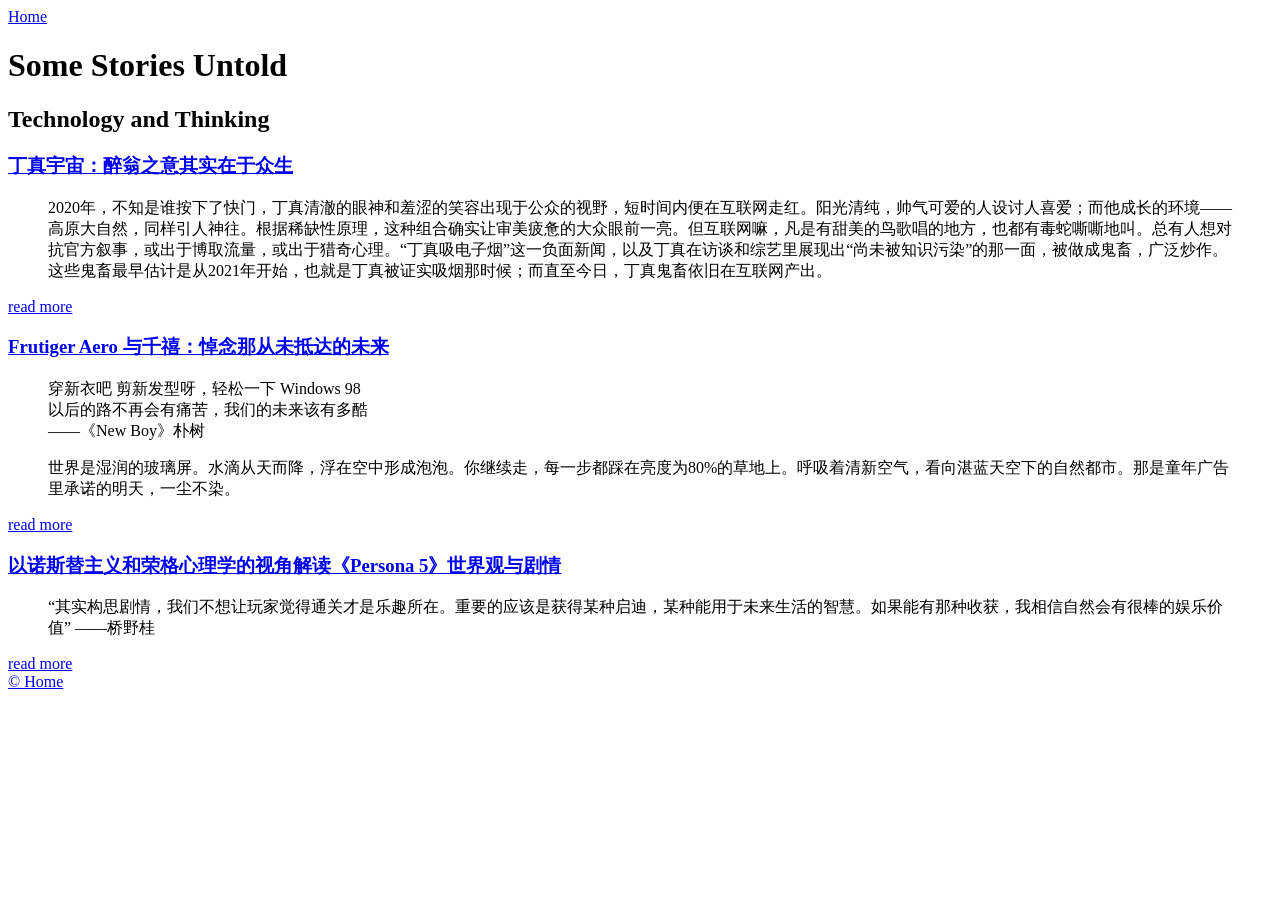
==== index.html @ d93f8b3b "deploy hugo site" ====
<!DOCTYPE html>
<html lang="zh-cn">
  <head>
    <meta charset="utf-8">
    <meta http-equiv="X-UA-Compatible" content="IE=edge,chrome=1">
    
    <title>Some Stories Untold | Home</title>
    <meta name="viewport" content="width=device-width,minimum-scale=1">
    <meta name="description" content="Technology and Thinking">
    <meta name="generator" content="Hugo 0.155.3">
    
    
    
      <meta name="robots" content="index, follow">
    
    

    
<link rel="stylesheet" href="/myblog/ananke/css/main.min.efe4d852f731d5d1fbb87718387202a97aafd768cdcdaed0662bbe6982e91824.css" >



  
    <link rel="stylesheet" href="/myblog/css/custom.css">
  


    


    
      

    

    
    
      <link href="/myblog/index.xml" rel="alternate" type="application/rss+xml" title="Home" />
      <link href="/myblog/index.xml" rel="feed" type="application/rss+xml" title="Home" />
      
    

    
      <link rel="canonical" href="https://untold8751.github.io/myblog/">
    

    
    
    <meta property="og:url" content="https://untold8751.github.io/myblog/">
  <meta property="og:site_name" content="Home">
  <meta property="og:title" content="Some Stories Untold">
  <meta property="og:description" content="Technology and Thinking">
  <meta property="og:locale" content="zh_cn">
  <meta property="og:type" content="website">
    <meta property="og:image" content="https://untold8751.github.io/myblog/cover.jpg">

  <meta itemprop="name" content="Some Stories Untold">
  <meta itemprop="description" content="Technology and Thinking">
  <meta itemprop="datePublished" content="2026-04-04T00:00:00+00:00">
  <meta itemprop="dateModified" content="2026-04-04T00:00:00+00:00">
  <meta itemprop="image" content="https://untold8751.github.io/myblog/cover.jpg">
  <meta name="twitter:card" content="summary_large_image">
  <meta name="twitter:image" content="https://untold8751.github.io/myblog/cover.jpg">
  <meta name="twitter:title" content="Some Stories Untold">
  <meta name="twitter:description" content="Technology and Thinking">

      
      
    
	
  </head><body class="ma0 avenir bg-near-white production is-home">
    

  
  
  <header class="cover bg-top" style="background-image: url('/myblog/cover.jpg');">
    
    <div class="bg-black-60">
      <nav class="pv3 ph3 ph4-ns" role="navigation">
  <div class="flex-l center items-center justify-between">
    <a href="/myblog/" class="f3 fw2 hover-white white-90 dib no-underline">
      
        Home
      
    </a>
    <div class="flex-l items-center">
      

      
      <div class="ananke-socials"></div>

    </div>
  </div>
</nav>

      <div class="tc-l pv4 pv6-l ph3 ph4-ns">
        <h1 class="f2 f-subheadline-l fw2 white-90 mb0 lh-title">
          Some Stories Untold
        </h1>
        
          <h2 class="fw1 f5 f3-l white-80 measure-wide-l center mt3">
            Technology and Thinking
          </h2>
        
      </div>
    </div>
  </header>


    <main class="pb7" role="main">
      <article class="cf ph3 ph5-l pv3 pv4-l f4 tc-l center measure-wide lh-copy nested-links mid-gray">
    
  </article>

  
  
  
  
  

  
    <div class="pa3 pa4-ns w-100 w-70-ns center">
      

      <section class="w-100 mw8">
        
        
          <div class="w-100 mb4 relative">
            
<article class="bb b--black-10">
  <div class="db pv4 ph3 ph0-l dark-gray no-underline">
    <div class="flex-column flex-row-ns flex">
      
      <div class="blah w-100">
        <h1 class="f3 fw1 athelas mt0 lh-title">
          <a href="/myblog/posts/dingzhen/" class="color-inherit dim link">
            丁真宇宙：醉翁之意其实在于众生
            </a>
        </h1>
        <div class="f6 f5-l lh-copy nested-copy-line-height nested-links">
          <blockquote>
<p>2020年，不知是谁按下了快门，丁真清澈的眼神和羞涩的笑容出现于公众的视野，短时间内便在互联网走红。阳光清纯，帅气可爱的人设讨人喜爱；而他成长的环境——高原大自然，同样引人神往。根据稀缺性原理，这种组合确实让审美疲惫的大众眼前一亮。但互联网嘛，凡是有甜美的鸟歌唱的地方，也都有毒蛇嘶嘶地叫。总有人想对抗官方叙事，或出于博取流量，或出于猎奇心理。“丁真吸电子烟”这一负面新闻，以及丁真在访谈和综艺里展现出“尚未被知识污染”的那一面，被做成鬼畜，广泛炒作。这些鬼畜最早估计是从2021年开始，也就是丁真被证实吸烟那时候；而直至今日，丁真鬼畜依旧在互联网产出。</p>
        </div>
        <a href="/myblog/posts/dingzhen/" class="ba b--moon-gray bg-light-gray br2 color-inherit dib f7 hover-bg-moon-gray link mt2 ph2 pv1">read more</a>
      </div>
    </div>
  </div>
</article>

          </div>
        
          <div class="w-100 mb4 relative">
            
<article class="bb b--black-10">
  <div class="db pv4 ph3 ph0-l dark-gray no-underline">
    <div class="flex-column flex-row-ns flex">
      
      <div class="blah w-100">
        <h1 class="f3 fw1 athelas mt0 lh-title">
          <a href="/myblog/posts/frutiger-aero/" class="color-inherit dim link">
            Frutiger Aero 与千禧：悼念那从未抵达的未来
            </a>
        </h1>
        <div class="f6 f5-l lh-copy nested-copy-line-height nested-links">
          <blockquote>
<p>穿新衣吧 剪新发型呀，轻松一下 Windows 98<br>
以后的路不再会有痛苦，我们的未来该有多酷<br>
——《New Boy》朴树</p>
</blockquote>
<blockquote>
<p>世界是湿润的玻璃屏。水滴从天而降，浮在空中形成泡泡。你继续走，每一步都踩在亮度为80%的草地上。呼吸着清新空气，看向湛蓝天空下的自然都市。那是童年广告里承诺的明天，一尘不染。</p>
        </div>
        <a href="/myblog/posts/frutiger-aero/" class="ba b--moon-gray bg-light-gray br2 color-inherit dib f7 hover-bg-moon-gray link mt2 ph2 pv1">read more</a>
      </div>
    </div>
  </div>
</article>

          </div>
        
          <div class="w-100 mb4 relative">
            
<article class="bb b--black-10">
  <div class="db pv4 ph3 ph0-l dark-gray no-underline">
    <div class="flex-column flex-row-ns flex">
      
      <div class="blah w-100">
        <h1 class="f3 fw1 athelas mt0 lh-title">
          <a href="/myblog/posts/persona5/" class="color-inherit dim link">
            以诺斯替主义和荣格心理学的视角解读《Persona 5》世界观与剧情
            </a>
        </h1>
        <div class="f6 f5-l lh-copy nested-copy-line-height nested-links">
          <blockquote>
<p>“其实构思剧情，我们不想让玩家觉得通关才是乐趣所在。重要的应该是获得某种启迪，某种能用于未来生活的智慧。如果能有那种收获，我相信自然会有很棒的娱乐价值”
——桥野桂</p>
        </div>
        <a href="/myblog/posts/persona5/" class="ba b--moon-gray bg-light-gray br2 color-inherit dib f7 hover-bg-moon-gray link mt2 ph2 pv1">read more</a>
      </div>
    </div>
  </div>
</article>

          </div>
        
      </section>

      

    </div>
  

    </main>
    <footer class="bg-black bottom-0 w-100 pa3" role="contentinfo">
  <div class="flex justify-between">
  <a class="f4 fw4 hover-white white-70 dn dib-ns pv2 ph3 no-underline" href="https://untold8751.github.io/myblog/" >
    &copy;  Home 
  </a>
    <div><div class="ananke-socials"></div>
</div>
  </div>
</footer>
  </body>
</html>
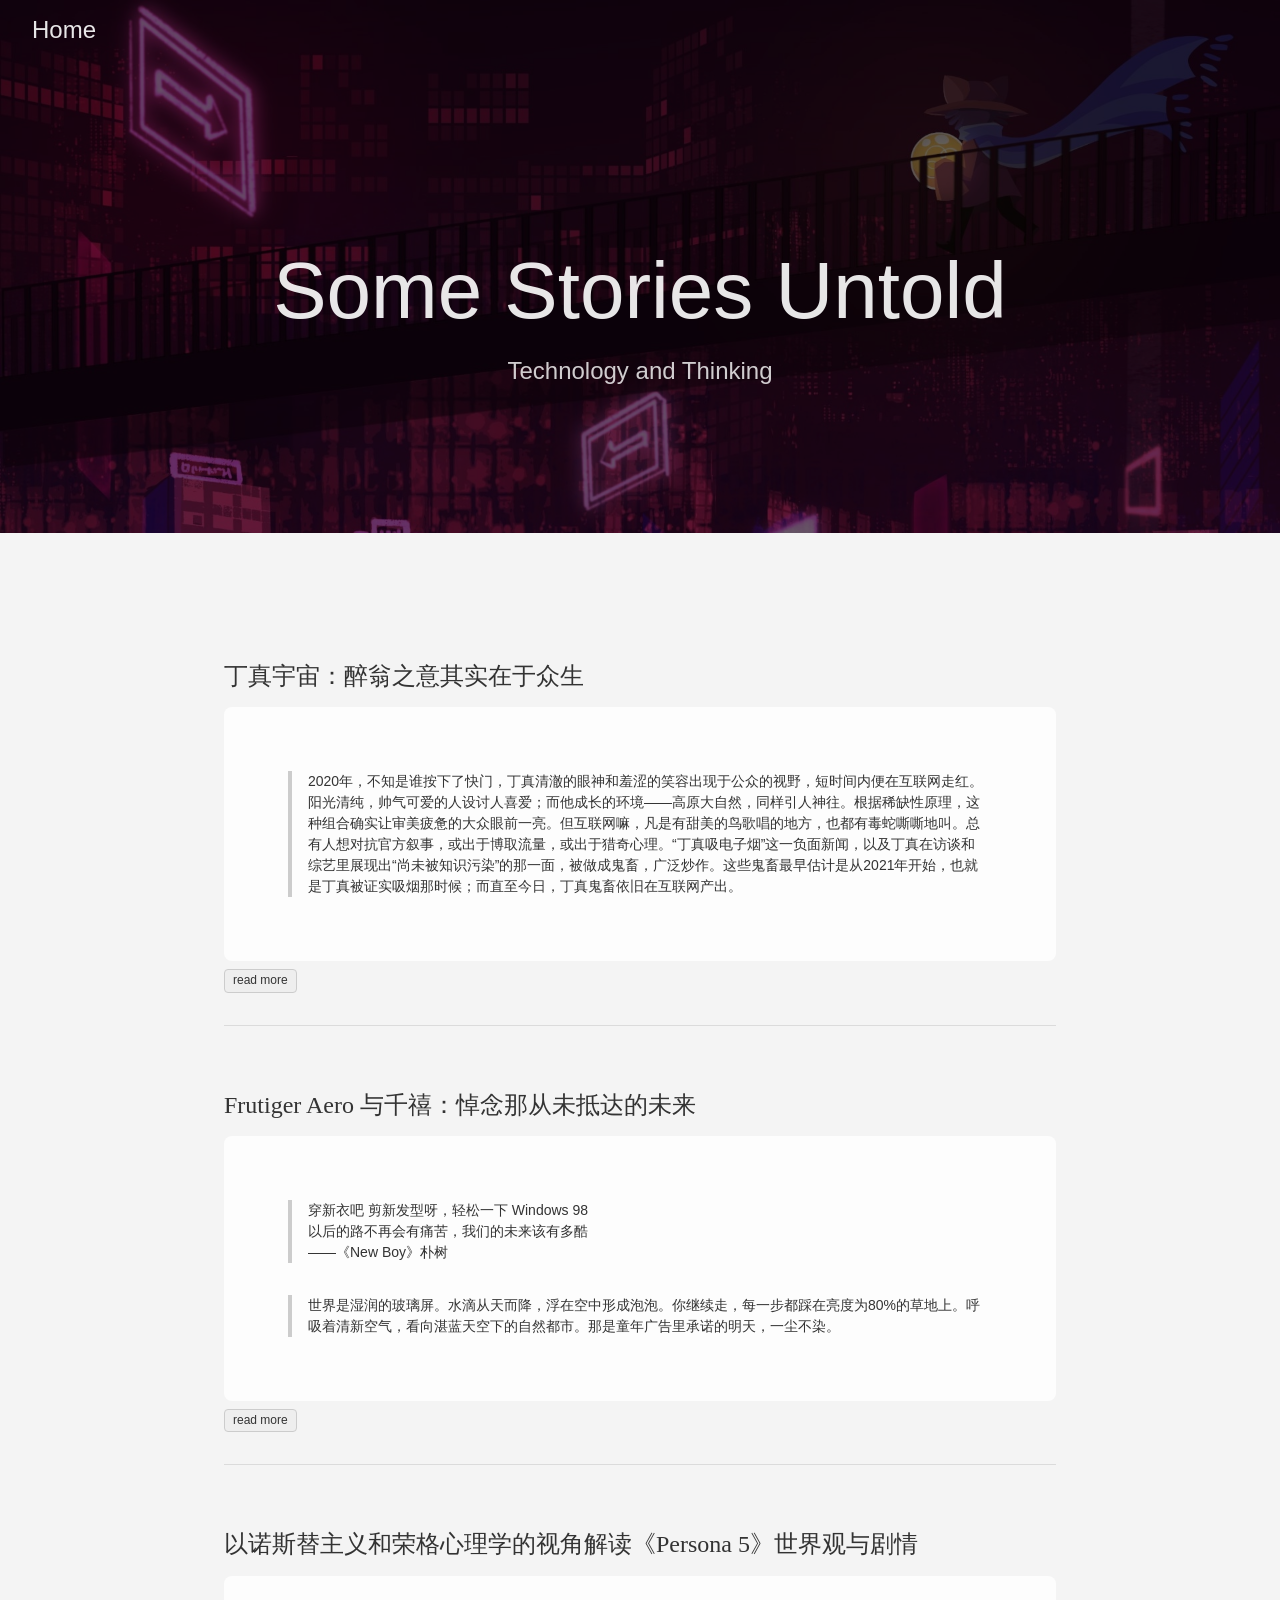
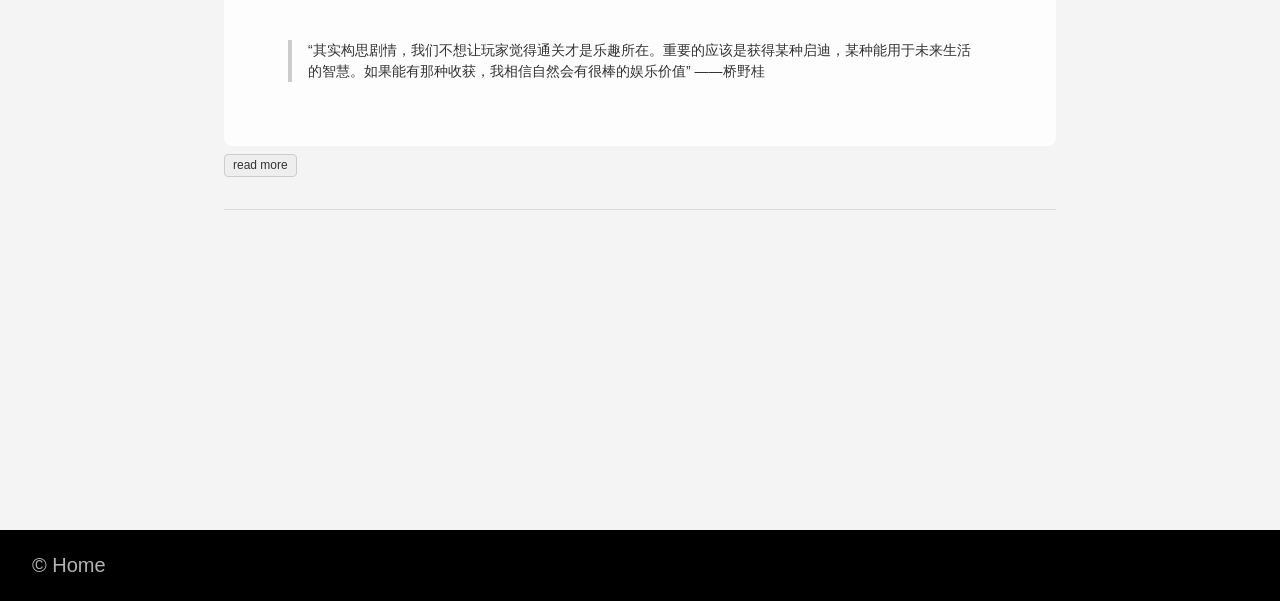
==== commit ec6b4c50: "fix path after custom domain" ====
--- a/index.html
+++ b/index.html
@@ -16,51 +16,51 @@
     
 
     
-<link rel="stylesheet" href="/myblog/ananke/css/main.min.efe4d852f731d5d1fbb87718387202a97aafd768cdcdaed0662bbe6982e91824.css" >
-
-
-
-  
-    <link rel="stylesheet" href="/myblog/css/custom.css">
-  
-
-
-    
-
-
-    
-      
-
-    
-
-    
-    
-      <link href="/myblog/index.xml" rel="alternate" type="application/rss+xml" title="Home" />
-      <link href="/myblog/index.xml" rel="feed" type="application/rss+xml" title="Home" />
-      
-    
-
-    
-      <link rel="canonical" href="https://untold8751.github.io/myblog/">
-    
-
-    
-    
-    <meta property="og:url" content="https://untold8751.github.io/myblog/">
+<link rel="stylesheet" href="/ananke/css/main.min.efe4d852f731d5d1fbb87718387202a97aafd768cdcdaed0662bbe6982e91824.css" >
+
+
+
+  
+    <link rel="stylesheet" href="/css/custom.css">
+  
+
+
+    
+
+
+    
+      
+
+    
+
+    
+    
+      <link href="/index.xml" rel="alternate" type="application/rss+xml" title="Home" />
+      <link href="/index.xml" rel="feed" type="application/rss+xml" title="Home" />
+      
+    
+
+    
+      <link rel="canonical" href="https://untold-blog.top/">
+    
+
+    
+    
+    <meta property="og:url" content="https://untold-blog.top/">
   <meta property="og:site_name" content="Home">
   <meta property="og:title" content="Some Stories Untold">
   <meta property="og:description" content="Technology and Thinking">
   <meta property="og:locale" content="zh_cn">
   <meta property="og:type" content="website">
-    <meta property="og:image" content="https://untold8751.github.io/myblog/cover.jpg">
+    <meta property="og:image" content="https://untold-blog.top/cover.jpg">
 
   <meta itemprop="name" content="Some Stories Untold">
   <meta itemprop="description" content="Technology and Thinking">
   <meta itemprop="datePublished" content="2026-04-04T00:00:00+00:00">
   <meta itemprop="dateModified" content="2026-04-04T00:00:00+00:00">
-  <meta itemprop="image" content="https://untold8751.github.io/myblog/cover.jpg">
+  <meta itemprop="image" content="https://untold-blog.top/cover.jpg">
   <meta name="twitter:card" content="summary_large_image">
-  <meta name="twitter:image" content="https://untold8751.github.io/myblog/cover.jpg">
+  <meta name="twitter:image" content="https://untold-blog.top/cover.jpg">
   <meta name="twitter:title" content="Some Stories Untold">
   <meta name="twitter:description" content="Technology and Thinking">
 
@@ -73,12 +73,12 @@
 
   
   
-  <header class="cover bg-top" style="background-image: url('/myblog/cover.jpg');">
+  <header class="cover bg-top" style="background-image: url('/cover.jpg');">
     
     <div class="bg-black-60">
       <nav class="pv3 ph3 ph4-ns" role="navigation">
   <div class="flex-l center items-center justify-between">
-    <a href="/myblog/" class="f3 fw2 hover-white white-90 dib no-underline">
+    <a href="/" class="f3 fw2 hover-white white-90 dib no-underline">
       
         Home
       
@@ -133,7 +133,7 @@
       
       <div class="blah w-100">
         <h1 class="f3 fw1 athelas mt0 lh-title">
-          <a href="/myblog/posts/dingzhen/" class="color-inherit dim link">
+          <a href="/posts/dingzhen/" class="color-inherit dim link">
             丁真宇宙：醉翁之意其实在于众生
             </a>
         </h1>
@@ -141,7 +141,7 @@
           <blockquote>
 <p>2020年，不知是谁按下了快门，丁真清澈的眼神和羞涩的笑容出现于公众的视野，短时间内便在互联网走红。阳光清纯，帅气可爱的人设讨人喜爱；而他成长的环境——高原大自然，同样引人神往。根据稀缺性原理，这种组合确实让审美疲惫的大众眼前一亮。但互联网嘛，凡是有甜美的鸟歌唱的地方，也都有毒蛇嘶嘶地叫。总有人想对抗官方叙事，或出于博取流量，或出于猎奇心理。“丁真吸电子烟”这一负面新闻，以及丁真在访谈和综艺里展现出“尚未被知识污染”的那一面，被做成鬼畜，广泛炒作。这些鬼畜最早估计是从2021年开始，也就是丁真被证实吸烟那时候；而直至今日，丁真鬼畜依旧在互联网产出。</p>
         </div>
-        <a href="/myblog/posts/dingzhen/" class="ba b--moon-gray bg-light-gray br2 color-inherit dib f7 hover-bg-moon-gray link mt2 ph2 pv1">read more</a>
+        <a href="/posts/dingzhen/" class="ba b--moon-gray bg-light-gray br2 color-inherit dib f7 hover-bg-moon-gray link mt2 ph2 pv1">read more</a>
       </div>
     </div>
   </div>
@@ -157,7 +157,7 @@
       
       <div class="blah w-100">
         <h1 class="f3 fw1 athelas mt0 lh-title">
-          <a href="/myblog/posts/frutiger-aero/" class="color-inherit dim link">
+          <a href="/posts/frutiger-aero/" class="color-inherit dim link">
             Frutiger Aero 与千禧：悼念那从未抵达的未来
             </a>
         </h1>
@@ -170,7 +170,7 @@
 <blockquote>
 <p>世界是湿润的玻璃屏。水滴从天而降，浮在空中形成泡泡。你继续走，每一步都踩在亮度为80%的草地上。呼吸着清新空气，看向湛蓝天空下的自然都市。那是童年广告里承诺的明天，一尘不染。</p>
         </div>
-        <a href="/myblog/posts/frutiger-aero/" class="ba b--moon-gray bg-light-gray br2 color-inherit dib f7 hover-bg-moon-gray link mt2 ph2 pv1">read more</a>
+        <a href="/posts/frutiger-aero/" class="ba b--moon-gray bg-light-gray br2 color-inherit dib f7 hover-bg-moon-gray link mt2 ph2 pv1">read more</a>
       </div>
     </div>
   </div>
@@ -186,7 +186,7 @@
       
       <div class="blah w-100">
         <h1 class="f3 fw1 athelas mt0 lh-title">
-          <a href="/myblog/posts/persona5/" class="color-inherit dim link">
+          <a href="/posts/persona5/" class="color-inherit dim link">
             以诺斯替主义和荣格心理学的视角解读《Persona 5》世界观与剧情
             </a>
         </h1>
@@ -195,7 +195,7 @@
 <p>“其实构思剧情，我们不想让玩家觉得通关才是乐趣所在。重要的应该是获得某种启迪，某种能用于未来生活的智慧。如果能有那种收获，我相信自然会有很棒的娱乐价值”
 ——桥野桂</p>
         </div>
-        <a href="/myblog/posts/persona5/" class="ba b--moon-gray bg-light-gray br2 color-inherit dib f7 hover-bg-moon-gray link mt2 ph2 pv1">read more</a>
+        <a href="/posts/persona5/" class="ba b--moon-gray bg-light-gray br2 color-inherit dib f7 hover-bg-moon-gray link mt2 ph2 pv1">read more</a>
       </div>
     </div>
   </div>
@@ -213,7 +213,7 @@
     </main>
     <footer class="bg-black bottom-0 w-100 pa3" role="contentinfo">
   <div class="flex justify-between">
-  <a class="f4 fw4 hover-white white-70 dn dib-ns pv2 ph3 no-underline" href="https://untold8751.github.io/myblog/" >
+  <a class="f4 fw4 hover-white white-70 dn dib-ns pv2 ph3 no-underline" href="https://untold-blog.top/" >
     &copy;  Home 
   </a>
     <div><div class="ananke-socials"></div>
--- a/css/custom.css
+++ b/css/custom.css
@@ -0,0 +1,152 @@
+/* 背景图层 */
+.post-bg {
+  position: fixed;
+  inset: 0;
+  z-index: -1;
+
+  background-size: cover;
+  background-position: center;
+  background-repeat: no-repeat;
+}
+
+/* 单篇文章正文卡片 */
+.single article {
+  position: relative;
+}
+
+/* 正文容器 */
+.nested-copy-line-height {
+  background: rgba(255, 255, 255, 0.85); /* 半透明白色底 */
+  padding: 2rem;
+  border-radius: 8px;
+}
+
+
+.my-figure {
+  display: block;
+  text-align: center;
+  margin: 1em 0;
+}
+
+.my-figure img {
+  display: inline-block;
+  margin: 0 auto;   /* 保证图片居中 */
+  max-width: 100%;
+  height: auto;
+}
+
+.my-figure figcaption {
+  margin-top: 0.5em;
+  font-size: 0.9em;
+  color: #555;
+  line-height: 1.4;   /* 默认行高 */
+  text-align: center;  /* 图注居中 */
+}
+
+.my-figure.tight figcaption {
+  line-height: 1.2;   /* 紧凑行高 */
+}
+
+.nested-copy-line-height img {
+  display: block;
+  margin-left: auto;
+  margin-right: auto;
+  max-width: 100%;
+}
+
+.video-container {
+    position: relative;
+    padding-bottom: 56.25%; /* 16:9 比例，可根据视频比例修改 */
+    height: 0;
+    overflow: hidden;
+    max-width: 100%;
+}
+
+.video-container iframe {
+    position: absolute !important;
+    top: 0 !important;
+    left: 0 !important;
+    width: 100% !important;
+    height: 100% !important;
+}
+
+/* Presona文章页变色 */
+.page-persona5 header h1 {
+  color: #b61c1c;
+}
+
+.page-persona5 header aside {
+  color: #b61c1c;
+}
+
+.page-persona5 header time {
+  color: #b61c1c;
+}
+
+/*frutiger-aero变色*/
+.page-frutiger-aero header h1 {
+  color: #dce406;
+}
+
+.page-frutiger-aero header aside {
+  color: #dce406;
+}
+
+.page-frutiger-aero header time {
+  color: #dce406;
+}
+
+/* Dingzhen文章页变色 */
+.page-Dingzhen header h1 {
+    color: #ffbb00;   /* 主标题颜色，可自行修改 */
+}
+
+.page-Dingzhen header aside {
+    color: #ffbb00;   /* 作者或副标题颜色 */
+}
+
+.page-Dingzhen header time {
+    color: #ffbb00;   /* 日期颜色 */
+}
+
+
+
+
+
+/* ===============================
+   手机端字体适配（不影响 PC）
+   =============================== */
+@media (max-width: 768px) {
+
+  body {
+    font-size: 17px;      /* 手机正文略大 */
+    line-height: 1.7;     /* 行距更舒适 */
+  }
+
+  article p {
+    font-size: 17px;      /* 正文段落 */
+    line-height: 1.75;
+  }
+
+  article h1 {
+    font-size: 1.6rem;   /* 主标题不过大 */
+    line-height: 1.25;
+  }
+
+  article h2 {
+    font-size: 1.35rem;
+    line-height: 1.3;
+  }
+
+  article h3 {
+    font-size: 1.15rem;
+    line-height: 1.35;
+  }
+
+  figcaption {
+    font-size: 14px;     /* 图注可读 */
+  }
+}
+
+
+
